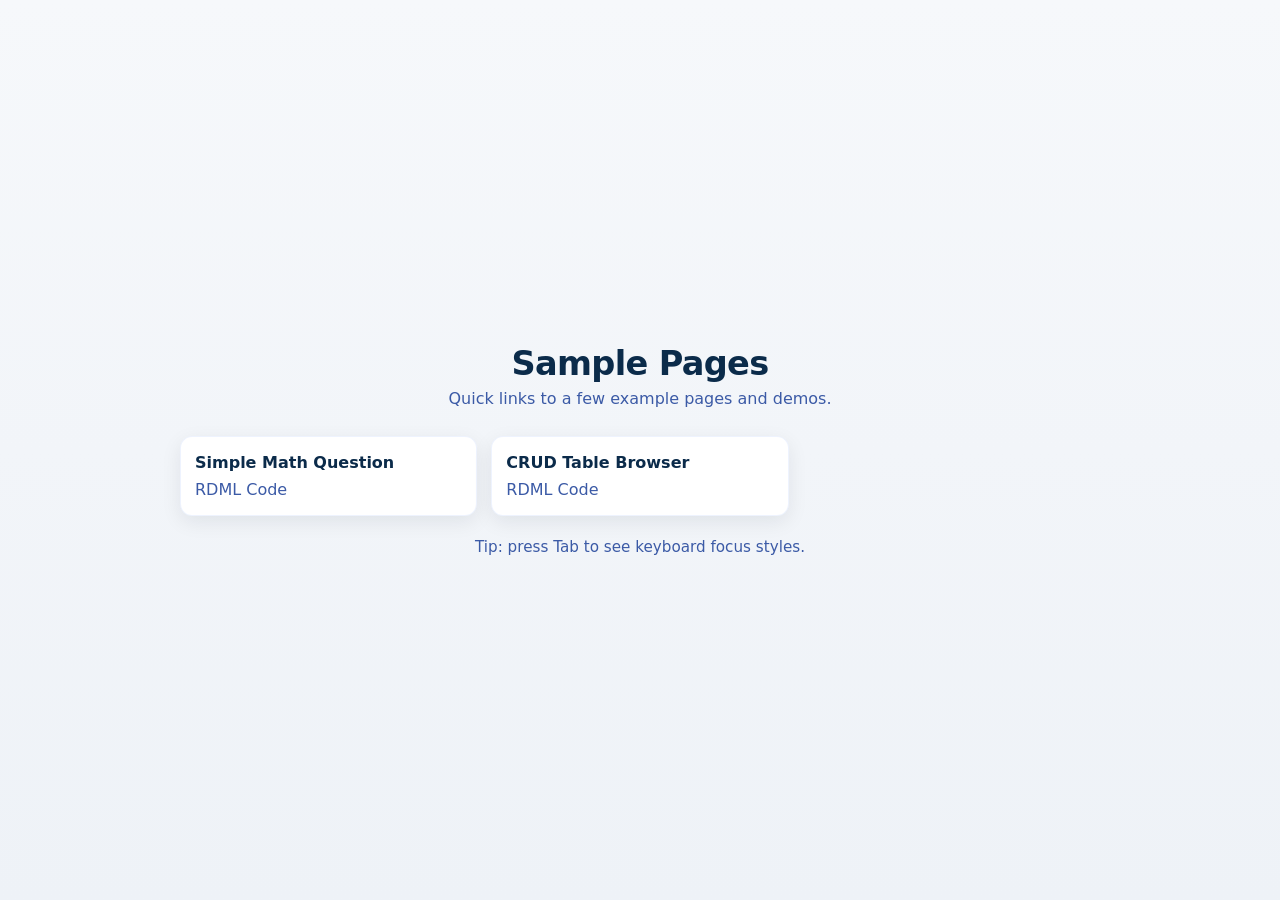
==== index.html @ cf0fd5a3 "add index page for demo site, play around with some styling" ====
<!doctype html>
<html lang="en">
<head>
  <meta charset="utf-8" />
  <meta name="viewport" content="width=device-width,initial-scale=1" />
  <title>Samples — Landing</title>
  <meta name="color-scheme" content="light dark">
  <link rel="stylesheet" href="css/styles.css">
</head>
<body>
  <main class="page">
    <header class="hero">
      <h1 class="title">Sample Pages</h1>
      <p class="subtitle">Quick links to a few example pages and demos.</p>
    </header>

    <section class="links">
      <ul class="link-grid">
        <li>
          <div class="link-card">
            <a class="link-main" href="test.php">Simple Math Question</a>
            <a class="link-code" href="test.txt">RDML Code</a>
          </div>
        </li>
        <li>
          <div class="link-card">
            <a class="link-main" href="func_list.php">CRUD Table Browser</a>
            <a class="link-code" href="func_list.txt">RDML Code</a>
          </div>
        </li>
      </ul>
    </section>

    <footer class="foot">Tip: press Tab to see keyboard focus styles.</footer>
  </main>
</body>
</html>
---- css/styles.css ----
:root {
  --bg: #f6f8fb;
  --card: #ffffff;
  --accent: #2563eb;
  --text: #0b2b4a;
  --muted: #3b5aa6;
  --radius: 12px;
  --shadow: 0 6px 20px rgba(16, 24, 40, 0.08);
}

* { box-sizing: border-box }

body {
  margin: 0;
  font-family: Inter, ui-sans-serif, system-ui, -apple-system, "Segoe UI", Roboto, "Helvetica Neue", Arial;
  background: linear-gradient(180deg, var(--bg), #eef2f7);
  color: var(--text);
  min-height: 100vh;
  display: grid;
  place-items: center;
  padding: 48px 20px;
}

.page {
  width: 100%;
  max-width: 920px;
}

/* Hero */
.hero { text-align: center; margin-bottom: 28px }
.title { font-size: 2.1rem; margin: 0 0 6px; letter-spacing: -0.02em }
.subtitle { margin: 0; color: var(--muted) }

/* Link Grid */
.link-grid {
  list-style: none;
  padding: 0;
  margin: 0;
  display: grid;
  gap: 14px;
  grid-template-columns: repeat(3, 1fr);
}

.link-card {
  display: flex;
  flex-direction: column;
  gap: 8px;
  padding: 16px 14px;
  background: var(--card);
  border-radius: var(--radius);
  box-shadow: var(--shadow);
  border: 1px solid rgba(37, 99, 235, 0.08);
  transition: transform 0.2s ease, box-shadow 0.2s ease;
}

.link-card:hover {
  transform: translateY(-4px);
  box-shadow: 0 12px 30px rgba(16, 24, 40, 0.12);
}

.link-card a {
  color: var(--text);
  text-decoration: none;
  font-weight: 600;
}

.link-card .link-code {
  color: var(--muted);
  font-weight: 500;
}

/* Footer */
.foot { margin-top: 22px; color: var(--muted); text-align: center; font-size: 0.95rem }

/* Card & Table (for other pages) */
.card {
  background: var(--card);
  border-radius: var(--radius);
  box-shadow: var(--shadow);
  padding: 16px;
  border: 1px solid rgba(37, 99, 235, 0.08);
}

.card-table .table-list { width: 100%; border-collapse: collapse }
.card-table .table-list th,
.card-table .table-list td { padding: 10px 12px; border-bottom: 1px solid rgba(15, 23, 36, 0.06); text-align: left }
.card-table .table-list thead th { background: rgba(37, 99, 235, 0.06); font-weight: 700 }
.card-table .table-list tbody tr:nth-child(even) td { background: rgba(37, 99, 235, 0.02) }

/* Table Row Striping */
.card-table .table-list tbody tr.row-even {
  background-color: rgba(37, 99, 235, 0.08);
}

.card-table .table-list tbody tr.row-odd {
  background-color: transparent;
}

.card-table .table-list tbody tr.row-nodata {
  background-color: rgba(255, 180, 120, 0.15);
}

@media (prefers-color-scheme: dark) {
  .card-table .table-list tbody tr.row-even {
    background-color: rgba(139, 130, 255, 0.1);
  }
  
  .card-table .table-list tbody tr.row-odd {
    background-color: transparent;
  }
  
  .card-table .table-list tbody tr.row-nodata {
    background-color: rgba(255, 180, 120, 0.12);
  }
}

.btn {
  background: var(--accent);
  color: #fff;
  border: 0;
  padding: 8px 12px;
  border-radius: 8px;
  cursor: pointer;
  font-weight: 600;
}

/* Responsive */
@media (max-width: 920px) {
  .link-grid { grid-template-columns: repeat(2, 1fr) }
}

@media (max-width: 520px) {
  .title { font-size: 1.6rem }
  .link-grid { grid-template-columns: 1fr }
  body { padding: 28px 14px }
}

/* Dark Mode */
@media (prefers-color-scheme: dark) {
  :root {
    --bg: #071026;
    --card: #0a1a2e;
    --accent: #8b82ff;
    --text: #e6eef7;
    --muted: #9aa6b2;
    --shadow: 0 8px 24px rgba(0, 0, 0, 0.6);
  }
  body { background: linear-gradient(180deg, #041026, #071026) }
  .link-card, .card { border-color: rgba(255, 255, 255, 0.06) }
  .card-table .table-list thead th { background: rgba(255, 255, 255, 0.03) }
  .card-table .table-list tbody tr:nth-child(even) td { background: rgba(255, 255, 255, 0.02) }
}
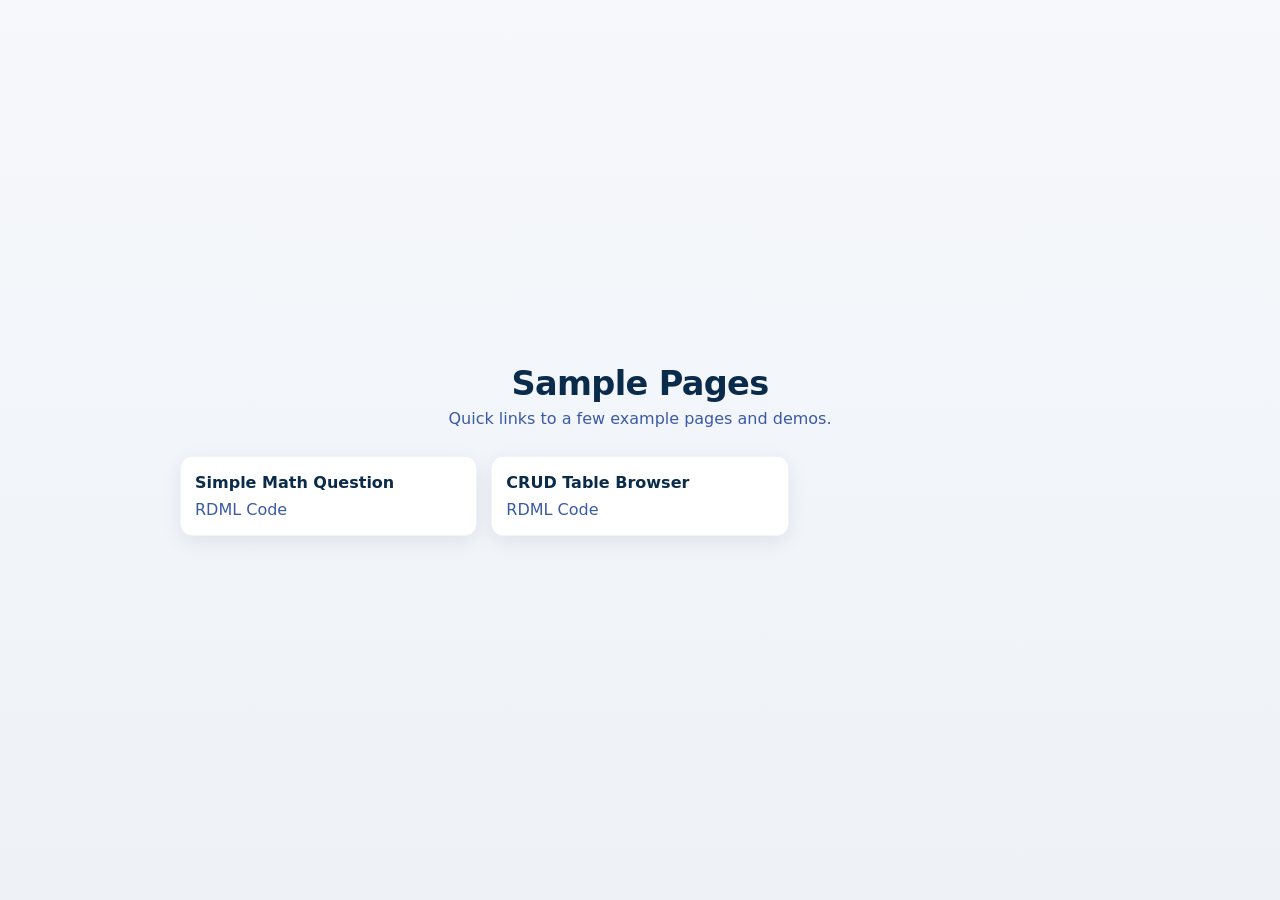
==== commit 601a890e: "1. add AST dump, 2. for SELECT start SQL injection attack changes" ====
--- a/index.html
+++ b/index.html
@@ -31,7 +31,7 @@
       </ul>
     </section>
 
-    <footer class="foot">Tip: press Tab to see keyboard focus styles.</footer>
+       <!-- <footer class="foot">Tip: press Tab to see keyboard focus styles.</footer> -->
   </main>
 </body>
 </html>
